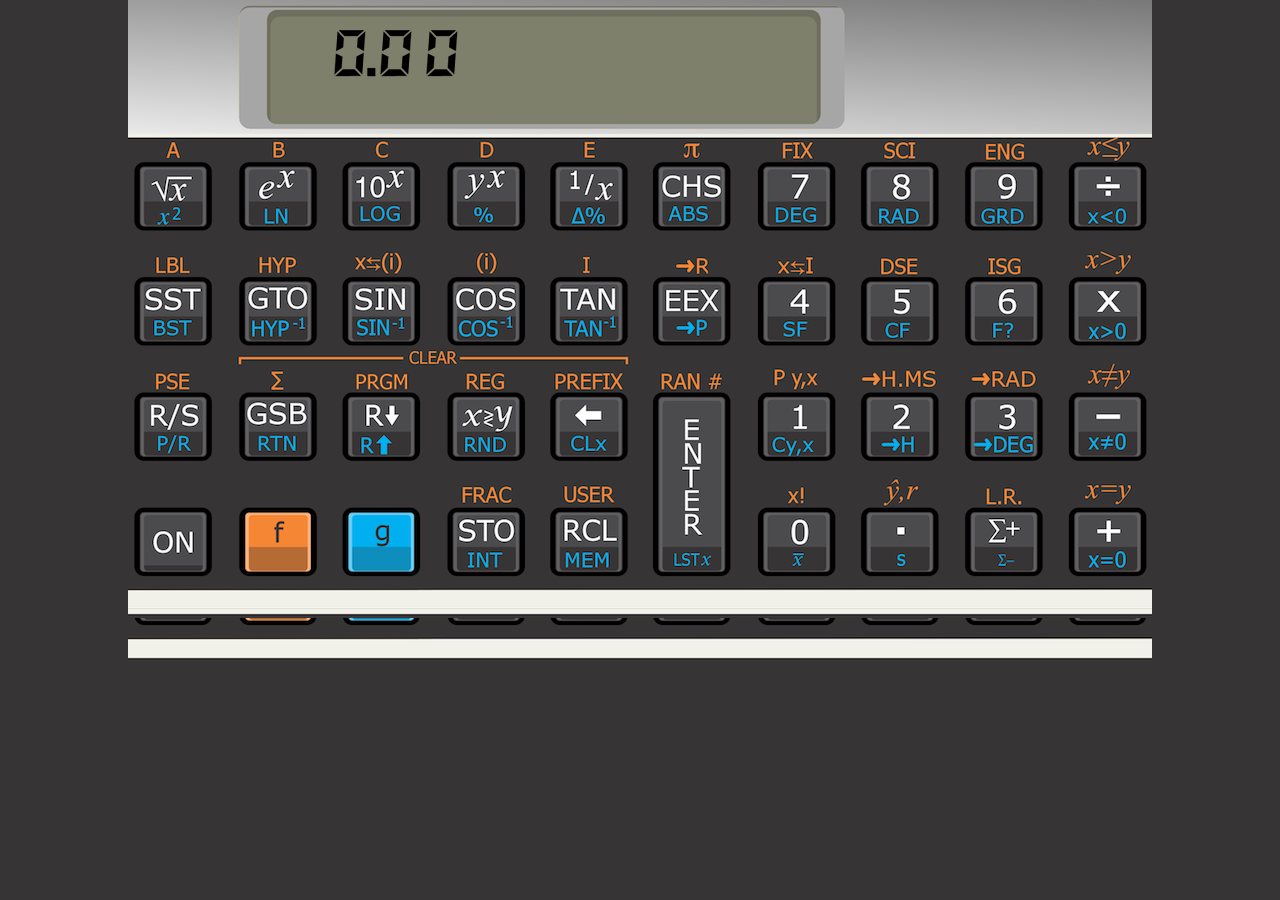
==== html/index5.html @ 2ae26381 "Initial commit" ====
<!DOCTYPE html>
<html>
<head>
<title>iPhone-11C</title>
<link rel=STYLESHEET href="hp11c-iphone.css" type="text/css">
<meta http-equiv="Content-Type" content="text/html; charset=utf-8">
<SCRIPT SRC="hp11c-min-android.js" TYPE="text/javascript"></script>
<SCRIPT SRC="hp11c-iphone-patch.js" TYPE="text/javascript"></script>
<SCRIPT SRC="hp11c-coords-5h.js" TYPE="text/javascript"></script>
<meta name="viewport" content="user-scalable=0, width=1024, minimum-scale=0.1, maximum-scale=6"/>
<meta name="apple-mobile-web-app-capable" content="yes" />
<meta name="apple-touch-fullscreen" content="yes" />
<meta name="apple-mobile-web-app-status-bar-style" content="black" />
<link rel="shortcut icon" href="favicon.ico">
<link rel="apple-touch-icon" href="hp11c-iphone-icon.png"/>
</head>
<body>

<div id="pointer_div" style="position: relative; height: 662px; width: 1024px; margin: auto;">

<img src="hp11c_5.png" style="position: absolute; left: 0px; top:0px;" id="cross" alt="">
<div style="z-index:1; position:absolute; left: 87px; top:24px; font-weight: bold; font-size: 16px; font-family: sans-serif;">
<span id="display"></span>
</div>
<div style="z-index:1; position:absolute; left: 220px; top:96px; font-size: 22px; font-family: sans-serif;">
<span id="modifier">STO</span>
</div>
<div style="z-index:1; position:absolute; left: 452px; top:96px; font-size: 22px; font-family: sans-serif;">
<span id="user">USER</span>
</div>
<div style="z-index:1; position:absolute; left: 565px; top:96px; font-size: 22px; font-family: sans-serif;">
<span id="trigo">GRAD</span>
</div>
<div style="z-index:1; position:absolute; left: 345px; top:96px; font-size: 22px; font-family: sans-serif;">
<span id="pgrm">PGRM&nbsp;&nbsp;C</span>
</div>

<img id="lcd0a" src="lcda.png" alt="" style="z-index:1; position:absolute; top:30px; visibility: hidden; left: 160px;">
<img id="lcd0b" src="lcdb.png" alt="" style="z-index:1; position:absolute; top:30px; visibility: hidden; left: 160px;">
<img id="lcd0c" src="lcdc.png" alt="" style="z-index:1; position:absolute; top:30px; visibility: hidden; left: 160px;">
<img id="lcd0d" src="lcdd.png" alt="" style="z-index:1; position:absolute; top:30px; visibility: hidden; left: 160px;">
<img id="lcd0e" src="lcde.png" alt="" style="z-index:1; position:absolute; top:30px; visibility: hidden; left: 160px;">
<img id="lcd0f" src="lcdf.png" alt="" style="z-index:1; position:absolute; top:30px; visibility: hidden; left: 160px;">
<img id="lcd0g" src="lcdg.png" alt="" style="z-index:1; position:absolute; top:30px; visibility: hidden; left: 160px;">
<img id="lcd0p" src="lcdp.png" alt="" style="z-index:1; position:absolute; top:30px; visibility: hidden; left: 160px;">
<img id="lcd0t" src="lcdt.png" alt="" style="z-index:1; position:absolute; top:30px; visibility: hidden; left: 160px;">

<img id="lcd1a" src="lcda.png" alt="" style="z-index:1; position:absolute; top:30px; visibility: hidden; left: 206px;">
<img id="lcd1b" src="lcdb.png" alt="" style="z-index:1; position:absolute; top:30px; visibility: hidden; left: 206px;">
<img id="lcd1c" src="lcdc.png" alt="" style="z-index:1; position:absolute; top:30px; visibility: hidden; left: 206px;">
<img id="lcd1d" src="lcdd.png" alt="" style="z-index:1; position:absolute; top:30px; visibility: hidden; left: 206px;">
<img id="lcd1e" src="lcde.png" alt="" style="z-index:1; position:absolute; top:30px; visibility: hidden; left: 206px;">
<img id="lcd1f" src="lcdf.png" alt="" style="z-index:1; position:absolute; top:30px; visibility: hidden; left: 206px;">
<img id="lcd1g" src="lcdg.png" alt="" style="z-index:1; position:absolute; top:30px; visibility: hidden; left: 206px;">
<img id="lcd1p" src="lcdp.png" alt="" style="z-index:1; position:absolute; top:30px; visibility: hidden; left: 206px;">
<img id="lcd1t" src="lcdt.png" alt="" style="z-index:1; position:absolute; top:30px; visibility: hidden; left: 206px;">

<img id="lcd2a" src="lcda.png" alt="" style="z-index:1; position:absolute; top:30px; visibility: hidden; left: 252px;">
<img id="lcd2b" src="lcdb.png" alt="" style="z-index:1; position:absolute; top:30px; visibility: hidden; left: 252px;">
<img id="lcd2c" src="lcdc.png" alt="" style="z-index:1; position:absolute; top:30px; visibility: hidden; left: 252px;">
<img id="lcd2d" src="lcdd.png" alt="" style="z-index:1; position:absolute; top:30px; visibility: hidden; left: 252px;">
<img id="lcd2e" src="lcde.png" alt="" style="z-index:1; position:absolute; top:30px; visibility: hidden; left: 252px;">
<img id="lcd2f" src="lcdf.png" alt="" style="z-index:1; position:absolute; top:30px; visibility: hidden; left: 252px;">
<img id="lcd2g" src="lcdg.png" alt="" style="z-index:1; position:absolute; top:30px; visibility: hidden; left: 252px;">
<img id="lcd2p" src="lcdp.png" alt="" style="z-index:1; position:absolute; top:30px; visibility: hidden; left: 252px;">
<img id="lcd2t" src="lcdt.png" alt="" style="z-index:1; position:absolute; top:30px; visibility: hidden; left: 252px;">

<img id="lcd3a" src="lcda.png" alt="" style="z-index:1; position:absolute; top:30px; visibility: hidden; left: 298px;">
<img id="lcd3b" src="lcdb.png" alt="" style="z-index:1; position:absolute; top:30px; visibility: hidden; left: 298px;">
<img id="lcd3c" src="lcdc.png" alt="" style="z-index:1; position:absolute; top:30px; visibility: hidden; left: 298px;">
<img id="lcd3d" src="lcdd.png" alt="" style="z-index:1; position:absolute; top:30px; visibility: hidden; left: 298px;">
<img id="lcd3e" src="lcde.png" alt="" style="z-index:1; position:absolute; top:30px; visibility: hidden; left: 298px;">
<img id="lcd3f" src="lcdf.png" alt="" style="z-index:1; position:absolute; top:30px; visibility: hidden; left: 298px;">
<img id="lcd3g" src="lcdg.png" alt="" style="z-index:1; position:absolute; top:30px; visibility: hidden; left: 298px;">
<img id="lcd3p" src="lcdp.png" alt="" style="z-index:1; position:absolute; top:30px; visibility: hidden; left: 298px;">
<img id="lcd3t" src="lcdt.png" alt="" style="z-index:1; position:absolute; top:30px; visibility: hidden; left: 298px;">

<img id="lcd4a" src="lcda.png" alt="" style="z-index:1; position:absolute; top:30px; visibility: hidden; left: 344px;">
<img id="lcd4b" src="lcdb.png" alt="" style="z-index:1; position:absolute; top:30px; visibility: hidden; left: 344px;">
<img id="lcd4c" src="lcdc.png" alt="" style="z-index:1; position:absolute; top:30px; visibility: hidden; left: 344px;">
<img id="lcd4d" src="lcdd.png" alt="" style="z-index:1; position:absolute; top:30px; visibility: hidden; left: 344px;">
<img id="lcd4e" src="lcde.png" alt="" style="z-index:1; position:absolute; top:30px; visibility: hidden; left: 344px;">
<img id="lcd4f" src="lcdf.png" alt="" style="z-index:1; position:absolute; top:30px; visibility: hidden; left: 344px;">
<img id="lcd4g" src="lcdg.png" alt="" style="z-index:1; position:absolute; top:30px; visibility: hidden; left: 344px;">
<img id="lcd4p" src="lcdp.png" alt="" style="z-index:1; position:absolute; top:30px; visibility: hidden; left: 344px;">
<img id="lcd4t" src="lcdt.png" alt="" style="z-index:1; position:absolute; top:30px; visibility: hidden; left: 344px;">

<img id="lcd5a" src="lcda.png" alt="" style="z-index:1; position:absolute; top:30px; visibility: hidden; left: 390px;">
<img id="lcd5b" src="lcdb.png" alt="" style="z-index:1; position:absolute; top:30px; visibility: hidden; left: 390px;">
<img id="lcd5c" src="lcdc.png" alt="" style="z-index:1; position:absolute; top:30px; visibility: hidden; left: 390px;">
<img id="lcd5d" src="lcdd.png" alt="" style="z-index:1; position:absolute; top:30px; visibility: hidden; left: 390px;">
<img id="lcd5e" src="lcde.png" alt="" style="z-index:1; position:absolute; top:30px; visibility: hidden; left: 390px;">
<img id="lcd5f" src="lcdf.png" alt="" style="z-index:1; position:absolute; top:30px; visibility: hidden; left: 390px;">
<img id="lcd5g" src="lcdg.png" alt="" style="z-index:1; position:absolute; top:30px; visibility: hidden; left: 390px;">
<img id="lcd5p" src="lcdp.png" alt="" style="z-index:1; position:absolute; top:30px; visibility: hidden; left: 390px;">
<img id="lcd5t" src="lcdt.png" alt="" style="z-index:1; position:absolute; top:30px; visibility: hidden; left: 390px;">

<img id="lcd6a" src="lcda.png" alt="" style="z-index:1; position:absolute; top:30px; visibility: hidden; left: 436px;">
<img id="lcd6b" src="lcdb.png" alt="" style="z-index:1; position:absolute; top:30px; visibility: hidden; left: 436px;">
<img id="lcd6c" src="lcdc.png" alt="" style="z-index:1; position:absolute; top:30px; visibility: hidden; left: 436px;">
<img id="lcd6d" src="lcdd.png" alt="" style="z-index:1; position:absolute; top:30px; visibility: hidden; left: 436px;">
<img id="lcd6e" src="lcde.png" alt="" style="z-index:1; position:absolute; top:30px; visibility: hidden; left: 436px;">
<img id="lcd6f" src="lcdf.png" alt="" style="z-index:1; position:absolute; top:30px; visibility: hidden; left: 436px;">
<img id="lcd6g" src="lcdg.png" alt="" style="z-index:1; position:absolute; top:30px; visibility: hidden; left: 436px;">
<img id="lcd6p" src="lcdp.png" alt="" style="z-index:1; position:absolute; top:30px; visibility: hidden; left: 436px;">
<img id="lcd6t" src="lcdt.png" alt="" style="z-index:1; position:absolute; top:30px; visibility: hidden; left: 436px;">

<img id="lcd7a" src="lcda.png" alt="" style="z-index:1; position:absolute; top:30px; visibility: hidden; left: 482px;">
<img id="lcd7b" src="lcdb.png" alt="" style="z-index:1; position:absolute; top:30px; visibility: hidden; left: 482px;">
<img id="lcd7c" src="lcdc.png" alt="" style="z-index:1; position:absolute; top:30px; visibility: hidden; left: 482px;">
<img id="lcd7d" src="lcdd.png" alt="" style="z-index:1; position:absolute; top:30px; visibility: hidden; left: 482px;">
<img id="lcd7e" src="lcde.png" alt="" style="z-index:1; position:absolute; top:30px; visibility: hidden; left: 482px;">
<img id="lcd7f" src="lcdf.png" alt="" style="z-index:1; position:absolute; top:30px; visibility: hidden; left: 482px;">
<img id="lcd7g" src="lcdg.png" alt="" style="z-index:1; position:absolute; top:30px; visibility: hidden; left: 482px;">
<img id="lcd7p" src="lcdp.png" alt="" style="z-index:1; position:absolute; top:30px; visibility: hidden; left: 482px;">
<img id="lcd7t" src="lcdt.png" alt="" style="z-index:1; position:absolute; top:30px; visibility: hidden; left: 482px;">

<img id="lcd8a" src="lcda.png" alt="" style="z-index:1; position:absolute; top:30px; visibility: hidden; left: 528px;">
<img id="lcd8b" src="lcdb.png" alt="" style="z-index:1; position:absolute; top:30px; visibility: hidden; left: 528px;">
<img id="lcd8c" src="lcdc.png" alt="" style="z-index:1; position:absolute; top:30px; visibility: hidden; left: 528px;">
<img id="lcd8d" src="lcdd.png" alt="" style="z-index:1; position:absolute; top:30px; visibility: hidden; left: 528px;">
<img id="lcd8e" src="lcde.png" alt="" style="z-index:1; position:absolute; top:30px; visibility: hidden; left: 528px;">
<img id="lcd8f" src="lcdf.png" alt="" style="z-index:1; position:absolute; top:30px; visibility: hidden; left: 528px;">
<img id="lcd8g" src="lcdg.png" alt="" style="z-index:1; position:absolute; top:30px; visibility: hidden; left: 528px;">
<img id="lcd8p" src="lcdp.png" alt="" style="z-index:1; position:absolute; top:30px; visibility: hidden; left: 528px;">
<img id="lcd8t" src="lcdt.png" alt="" style="z-index:1; position:absolute; top:30px; visibility: hidden; left: 528px;">

<img id="lcd9a" src="lcda.png" alt="" style="z-index:1; position:absolute; top:30px; visibility: hidden; left: 574px;">
<img id="lcd9b" src="lcdb.png" alt="" style="z-index:1; position:absolute; top:30px; visibility: hidden; left: 574px;">
<img id="lcd9c" src="lcdc.png" alt="" style="z-index:1; position:absolute; top:30px; visibility: hidden; left: 574px;">
<img id="lcd9d" src="lcdd.png" alt="" style="z-index:1; position:absolute; top:30px; visibility: hidden; left: 574px;">
<img id="lcd9e" src="lcde.png" alt="" style="z-index:1; position:absolute; top:30px; visibility: hidden; left: 574px;">
<img id="lcd9f" src="lcdf.png" alt="" style="z-index:1; position:absolute; top:30px; visibility: hidden; left: 574px;">
<img id="lcd9g" src="lcdg.png" alt="" style="z-index:1; position:absolute; top:30px; visibility: hidden; left: 574px;">
<img id="lcd9p" src="lcdp.png" alt="" style="z-index:1; position:absolute; top:30px; visibility: hidden; left: 574px;">
<img id="lcd9t" src="lcdt.png" alt="" style="z-index:1; position:absolute; top:30px; visibility: hidden; left: 574px;">

<img id="lcd10a" src="lcda.png" alt="" style="z-index:1; position:absolute; top:30px; visibility: hidden; left: 620px;">
<img id="lcd10b" src="lcdb.png" alt="" style="z-index:1; position:absolute; top:30px; visibility: hidden; left: 620px;">
<img id="lcd10c" src="lcdc.png" alt="" style="z-index:1; position:absolute; top:30px; visibility: hidden; left: 620px;">
<img id="lcd10d" src="lcdd.png" alt="" style="z-index:1; position:absolute; top:30px; visibility: hidden; left: 620px;">
<img id="lcd10e" src="lcde.png" alt="" style="z-index:1; position:absolute; top:30px; visibility: hidden; left: 620px;">
<img id="lcd10f" src="lcdf.png" alt="" style="z-index:1; position:absolute; top:30px; visibility: hidden; left: 620px;">
<img id="lcd10g" src="lcdg.png" alt="" style="z-index:1; position:absolute; top:30px; visibility: hidden; left: 620px;">
<img id="lcd10p" src="lcdp.png" alt="" style="z-index:1; position:absolute; top:30px; visibility: hidden; left: 620px;">
<img id="lcd10t" src="lcdt.png" alt="" style="z-index:1; position:absolute; top:30px; visibility: hidden; left: 620px;">

</div>

<script type="text/javascript" defer>
Init_hp12c();
</script>

</body>
</html>
---- html/hp11c-iphone.css ----
div#pointer_div img {
    border: 0;
    padding: 0;
	margin-left: 0;
	margin-top: 0;
	margin-right: 0;
	margin-bottom: 0;
	float: none;
	clear: right;
}

div {
	margin: 0 0 0 0;
}

body {
	padding: 0 0 0 0;
	margin: 0 0 0 0;
	background-color: #373435;
}
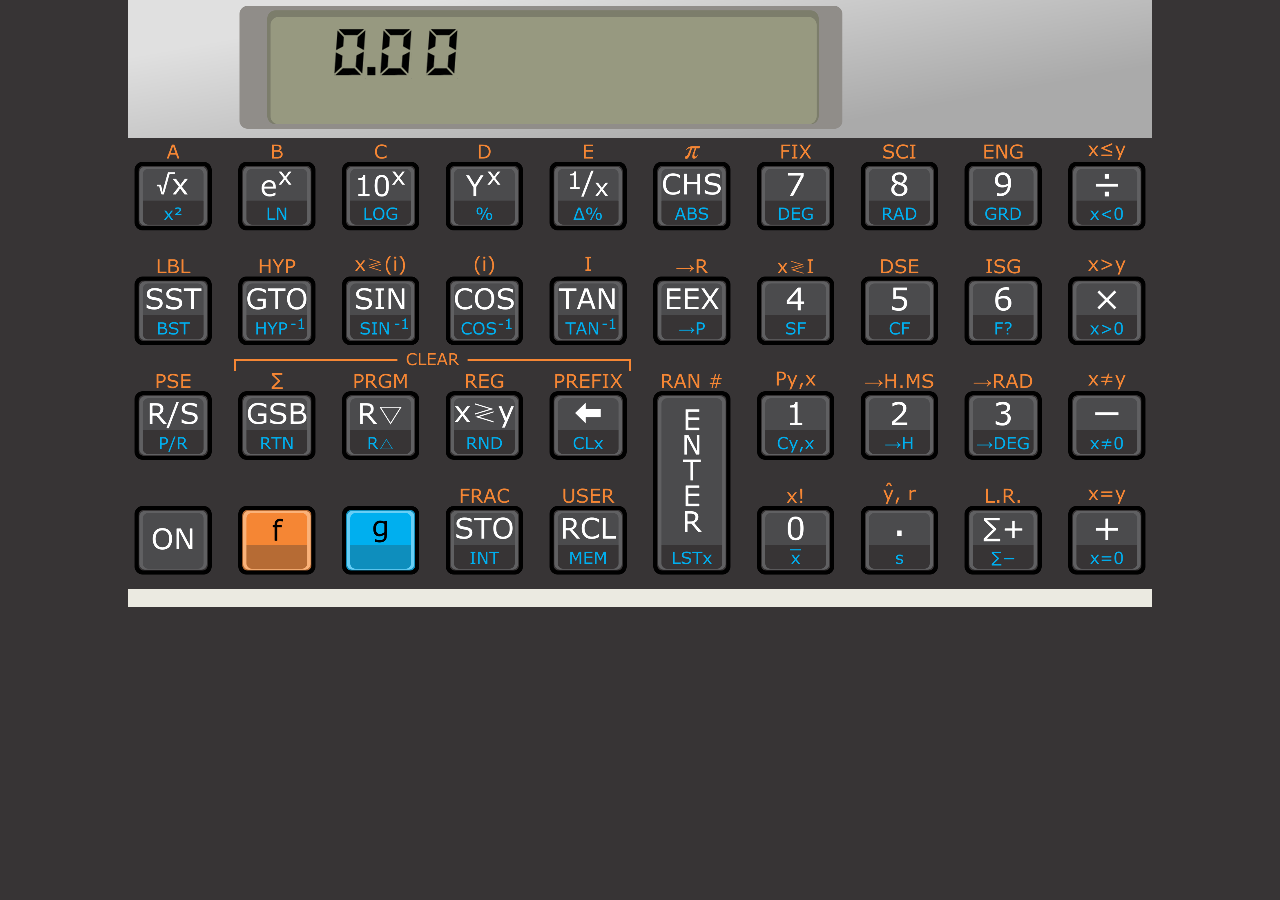
==== commit e102998e: "Updated version" ====
--- a/html/index5.html
+++ b/html/index5.html
@@ -16,134 +16,134 @@
 </head>
 <body>
 
-<div id="pointer_div" style="position: relative; height: 662px; width: 1024px; margin: auto;">
+<div id="pointer_div" style="position: relative; height: 607px; width: 1024px; margin: auto;">
 
 <img src="hp11c_5.png" style="position: absolute; left: 0px; top:0px;" id="cross" alt="">
 <div style="z-index:1; position:absolute; left: 87px; top:24px; font-weight: bold; font-size: 16px; font-family: sans-serif;">
 <span id="display"></span>
 </div>
-<div style="z-index:1; position:absolute; left: 220px; top:96px; font-size: 22px; font-family: sans-serif;">
+<div style="z-index:1; position:absolute; left: 220px; top:94px; font-size: 22px; font-family: sans-serif;">
 <span id="modifier">STO</span>
 </div>
-<div style="z-index:1; position:absolute; left: 452px; top:96px; font-size: 22px; font-family: sans-serif;">
+<div style="z-index:1; position:absolute; left: 452px; top:94px; font-size: 22px; font-family: sans-serif;">
 <span id="user">USER</span>
 </div>
-<div style="z-index:1; position:absolute; left: 565px; top:96px; font-size: 22px; font-family: sans-serif;">
+<div style="z-index:1; position:absolute; left: 565px; top:94px; font-size: 22px; font-family: sans-serif;">
 <span id="trigo">GRAD</span>
 </div>
-<div style="z-index:1; position:absolute; left: 345px; top:96px; font-size: 22px; font-family: sans-serif;">
+<div style="z-index:1; position:absolute; left: 345px; top:94px; font-size: 22px; font-family: sans-serif;">
 <span id="pgrm">PGRM&nbsp;&nbsp;C</span>
 </div>
 
-<img id="lcd0a" src="lcda.png" alt="" style="z-index:1; position:absolute; top:30px; visibility: hidden; left: 160px;">
-<img id="lcd0b" src="lcdb.png" alt="" style="z-index:1; position:absolute; top:30px; visibility: hidden; left: 160px;">
-<img id="lcd0c" src="lcdc.png" alt="" style="z-index:1; position:absolute; top:30px; visibility: hidden; left: 160px;">
-<img id="lcd0d" src="lcdd.png" alt="" style="z-index:1; position:absolute; top:30px; visibility: hidden; left: 160px;">
-<img id="lcd0e" src="lcde.png" alt="" style="z-index:1; position:absolute; top:30px; visibility: hidden; left: 160px;">
-<img id="lcd0f" src="lcdf.png" alt="" style="z-index:1; position:absolute; top:30px; visibility: hidden; left: 160px;">
-<img id="lcd0g" src="lcdg.png" alt="" style="z-index:1; position:absolute; top:30px; visibility: hidden; left: 160px;">
-<img id="lcd0p" src="lcdp.png" alt="" style="z-index:1; position:absolute; top:30px; visibility: hidden; left: 160px;">
-<img id="lcd0t" src="lcdt.png" alt="" style="z-index:1; position:absolute; top:30px; visibility: hidden; left: 160px;">
+<img id="lcd0a" src="lcda.png" alt="" style="z-index:1; position:absolute; top:29px; visibility: hidden; left: 160px;">
+<img id="lcd0b" src="lcdb.png" alt="" style="z-index:1; position:absolute; top:29px; visibility: hidden; left: 160px;">
+<img id="lcd0c" src="lcdc.png" alt="" style="z-index:1; position:absolute; top:29px; visibility: hidden; left: 160px;">
+<img id="lcd0d" src="lcdd.png" alt="" style="z-index:1; position:absolute; top:29px; visibility: hidden; left: 160px;">
+<img id="lcd0e" src="lcde.png" alt="" style="z-index:1; position:absolute; top:29px; visibility: hidden; left: 160px;">
+<img id="lcd0f" src="lcdf.png" alt="" style="z-index:1; position:absolute; top:29px; visibility: hidden; left: 160px;">
+<img id="lcd0g" src="lcdg.png" alt="" style="z-index:1; position:absolute; top:29px; visibility: hidden; left: 160px;">
+<img id="lcd0p" src="lcdp.png" alt="" style="z-index:1; position:absolute; top:29px; visibility: hidden; left: 160px;">
+<img id="lcd0t" src="lcdt.png" alt="" style="z-index:1; position:absolute; top:29px; visibility: hidden; left: 160px;">
 
-<img id="lcd1a" src="lcda.png" alt="" style="z-index:1; position:absolute; top:30px; visibility: hidden; left: 206px;">
-<img id="lcd1b" src="lcdb.png" alt="" style="z-index:1; position:absolute; top:30px; visibility: hidden; left: 206px;">
-<img id="lcd1c" src="lcdc.png" alt="" style="z-index:1; position:absolute; top:30px; visibility: hidden; left: 206px;">
-<img id="lcd1d" src="lcdd.png" alt="" style="z-index:1; position:absolute; top:30px; visibility: hidden; left: 206px;">
-<img id="lcd1e" src="lcde.png" alt="" style="z-index:1; position:absolute; top:30px; visibility: hidden; left: 206px;">
-<img id="lcd1f" src="lcdf.png" alt="" style="z-index:1; position:absolute; top:30px; visibility: hidden; left: 206px;">
-<img id="lcd1g" src="lcdg.png" alt="" style="z-index:1; position:absolute; top:30px; visibility: hidden; left: 206px;">
-<img id="lcd1p" src="lcdp.png" alt="" style="z-index:1; position:absolute; top:30px; visibility: hidden; left: 206px;">
-<img id="lcd1t" src="lcdt.png" alt="" style="z-index:1; position:absolute; top:30px; visibility: hidden; left: 206px;">
+<img id="lcd1a" src="lcda.png" alt="" style="z-index:1; position:absolute; top:29px; visibility: hidden; left: 206px;">
+<img id="lcd1b" src="lcdb.png" alt="" style="z-index:1; position:absolute; top:29px; visibility: hidden; left: 206px;">
+<img id="lcd1c" src="lcdc.png" alt="" style="z-index:1; position:absolute; top:29px; visibility: hidden; left: 206px;">
+<img id="lcd1d" src="lcdd.png" alt="" style="z-index:1; position:absolute; top:29px; visibility: hidden; left: 206px;">
+<img id="lcd1e" src="lcde.png" alt="" style="z-index:1; position:absolute; top:29px; visibility: hidden; left: 206px;">
+<img id="lcd1f" src="lcdf.png" alt="" style="z-index:1; position:absolute; top:29px; visibility: hidden; left: 206px;">
+<img id="lcd1g" src="lcdg.png" alt="" style="z-index:1; position:absolute; top:29px; visibility: hidden; left: 206px;">
+<img id="lcd1p" src="lcdp.png" alt="" style="z-index:1; position:absolute; top:29px; visibility: hidden; left: 206px;">
+<img id="lcd1t" src="lcdt.png" alt="" style="z-index:1; position:absolute; top:29px; visibility: hidden; left: 206px;">
 
-<img id="lcd2a" src="lcda.png" alt="" style="z-index:1; position:absolute; top:30px; visibility: hidden; left: 252px;">
-<img id="lcd2b" src="lcdb.png" alt="" style="z-index:1; position:absolute; top:30px; visibility: hidden; left: 252px;">
-<img id="lcd2c" src="lcdc.png" alt="" style="z-index:1; position:absolute; top:30px; visibility: hidden; left: 252px;">
-<img id="lcd2d" src="lcdd.png" alt="" style="z-index:1; position:absolute; top:30px; visibility: hidden; left: 252px;">
-<img id="lcd2e" src="lcde.png" alt="" style="z-index:1; position:absolute; top:30px; visibility: hidden; left: 252px;">
-<img id="lcd2f" src="lcdf.png" alt="" style="z-index:1; position:absolute; top:30px; visibility: hidden; left: 252px;">
-<img id="lcd2g" src="lcdg.png" alt="" style="z-index:1; position:absolute; top:30px; visibility: hidden; left: 252px;">
-<img id="lcd2p" src="lcdp.png" alt="" style="z-index:1; position:absolute; top:30px; visibility: hidden; left: 252px;">
-<img id="lcd2t" src="lcdt.png" alt="" style="z-index:1; position:absolute; top:30px; visibility: hidden; left: 252px;">
+<img id="lcd2a" src="lcda.png" alt="" style="z-index:1; position:absolute; top:29px; visibility: hidden; left: 252px;">
+<img id="lcd2b" src="lcdb.png" alt="" style="z-index:1; position:absolute; top:29px; visibility: hidden; left: 252px;">
+<img id="lcd2c" src="lcdc.png" alt="" style="z-index:1; position:absolute; top:29px; visibility: hidden; left: 252px;">
+<img id="lcd2d" src="lcdd.png" alt="" style="z-index:1; position:absolute; top:29px; visibility: hidden; left: 252px;">
+<img id="lcd2e" src="lcde.png" alt="" style="z-index:1; position:absolute; top:29px; visibility: hidden; left: 252px;">
+<img id="lcd2f" src="lcdf.png" alt="" style="z-index:1; position:absolute; top:29px; visibility: hidden; left: 252px;">
+<img id="lcd2g" src="lcdg.png" alt="" style="z-index:1; position:absolute; top:29px; visibility: hidden; left: 252px;">
+<img id="lcd2p" src="lcdp.png" alt="" style="z-index:1; position:absolute; top:29px; visibility: hidden; left: 252px;">
+<img id="lcd2t" src="lcdt.png" alt="" style="z-index:1; position:absolute; top:29px; visibility: hidden; left: 252px;">
 
-<img id="lcd3a" src="lcda.png" alt="" style="z-index:1; position:absolute; top:30px; visibility: hidden; left: 298px;">
-<img id="lcd3b" src="lcdb.png" alt="" style="z-index:1; position:absolute; top:30px; visibility: hidden; left: 298px;">
-<img id="lcd3c" src="lcdc.png" alt="" style="z-index:1; position:absolute; top:30px; visibility: hidden; left: 298px;">
-<img id="lcd3d" src="lcdd.png" alt="" style="z-index:1; position:absolute; top:30px; visibility: hidden; left: 298px;">
-<img id="lcd3e" src="lcde.png" alt="" style="z-index:1; position:absolute; top:30px; visibility: hidden; left: 298px;">
-<img id="lcd3f" src="lcdf.png" alt="" style="z-index:1; position:absolute; top:30px; visibility: hidden; left: 298px;">
-<img id="lcd3g" src="lcdg.png" alt="" style="z-index:1; position:absolute; top:30px; visibility: hidden; left: 298px;">
-<img id="lcd3p" src="lcdp.png" alt="" style="z-index:1; position:absolute; top:30px; visibility: hidden; left: 298px;">
-<img id="lcd3t" src="lcdt.png" alt="" style="z-index:1; position:absolute; top:30px; visibility: hidden; left: 298px;">
+<img id="lcd3a" src="lcda.png" alt="" style="z-index:1; position:absolute; top:29px; visibility: hidden; left: 298px;">
+<img id="lcd3b" src="lcdb.png" alt="" style="z-index:1; position:absolute; top:29px; visibility: hidden; left: 298px;">
+<img id="lcd3c" src="lcdc.png" alt="" style="z-index:1; position:absolute; top:29px; visibility: hidden; left: 298px;">
+<img id="lcd3d" src="lcdd.png" alt="" style="z-index:1; position:absolute; top:29px; visibility: hidden; left: 298px;">
+<img id="lcd3e" src="lcde.png" alt="" style="z-index:1; position:absolute; top:29px; visibility: hidden; left: 298px;">
+<img id="lcd3f" src="lcdf.png" alt="" style="z-index:1; position:absolute; top:29px; visibility: hidden; left: 298px;">
+<img id="lcd3g" src="lcdg.png" alt="" style="z-index:1; position:absolute; top:29px; visibility: hidden; left: 298px;">
+<img id="lcd3p" src="lcdp.png" alt="" style="z-index:1; position:absolute; top:29px; visibility: hidden; left: 298px;">
+<img id="lcd3t" src="lcdt.png" alt="" style="z-index:1; position:absolute; top:29px; visibility: hidden; left: 298px;">
 
-<img id="lcd4a" src="lcda.png" alt="" style="z-index:1; position:absolute; top:30px; visibility: hidden; left: 344px;">
-<img id="lcd4b" src="lcdb.png" alt="" style="z-index:1; position:absolute; top:30px; visibility: hidden; left: 344px;">
-<img id="lcd4c" src="lcdc.png" alt="" style="z-index:1; position:absolute; top:30px; visibility: hidden; left: 344px;">
-<img id="lcd4d" src="lcdd.png" alt="" style="z-index:1; position:absolute; top:30px; visibility: hidden; left: 344px;">
-<img id="lcd4e" src="lcde.png" alt="" style="z-index:1; position:absolute; top:30px; visibility: hidden; left: 344px;">
-<img id="lcd4f" src="lcdf.png" alt="" style="z-index:1; position:absolute; top:30px; visibility: hidden; left: 344px;">
-<img id="lcd4g" src="lcdg.png" alt="" style="z-index:1; position:absolute; top:30px; visibility: hidden; left: 344px;">
-<img id="lcd4p" src="lcdp.png" alt="" style="z-index:1; position:absolute; top:30px; visibility: hidden; left: 344px;">
-<img id="lcd4t" src="lcdt.png" alt="" style="z-index:1; position:absolute; top:30px; visibility: hidden; left: 344px;">
+<img id="lcd4a" src="lcda.png" alt="" style="z-index:1; position:absolute; top:29px; visibility: hidden; left: 344px;">
+<img id="lcd4b" src="lcdb.png" alt="" style="z-index:1; position:absolute; top:29px; visibility: hidden; left: 344px;">
+<img id="lcd4c" src="lcdc.png" alt="" style="z-index:1; position:absolute; top:29px; visibility: hidden; left: 344px;">
+<img id="lcd4d" src="lcdd.png" alt="" style="z-index:1; position:absolute; top:29px; visibility: hidden; left: 344px;">
+<img id="lcd4e" src="lcde.png" alt="" style="z-index:1; position:absolute; top:29px; visibility: hidden; left: 344px;">
+<img id="lcd4f" src="lcdf.png" alt="" style="z-index:1; position:absolute; top:29px; visibility: hidden; left: 344px;">
+<img id="lcd4g" src="lcdg.png" alt="" style="z-index:1; position:absolute; top:29px; visibility: hidden; left: 344px;">
+<img id="lcd4p" src="lcdp.png" alt="" style="z-index:1; position:absolute; top:29px; visibility: hidden; left: 344px;">
+<img id="lcd4t" src="lcdt.png" alt="" style="z-index:1; position:absolute; top:29px; visibility: hidden; left: 344px;">
 
-<img id="lcd5a" src="lcda.png" alt="" style="z-index:1; position:absolute; top:30px; visibility: hidden; left: 390px;">
-<img id="lcd5b" src="lcdb.png" alt="" style="z-index:1; position:absolute; top:30px; visibility: hidden; left: 390px;">
-<img id="lcd5c" src="lcdc.png" alt="" style="z-index:1; position:absolute; top:30px; visibility: hidden; left: 390px;">
-<img id="lcd5d" src="lcdd.png" alt="" style="z-index:1; position:absolute; top:30px; visibility: hidden; left: 390px;">
-<img id="lcd5e" src="lcde.png" alt="" style="z-index:1; position:absolute; top:30px; visibility: hidden; left: 390px;">
-<img id="lcd5f" src="lcdf.png" alt="" style="z-index:1; position:absolute; top:30px; visibility: hidden; left: 390px;">
-<img id="lcd5g" src="lcdg.png" alt="" style="z-index:1; position:absolute; top:30px; visibility: hidden; left: 390px;">
-<img id="lcd5p" src="lcdp.png" alt="" style="z-index:1; position:absolute; top:30px; visibility: hidden; left: 390px;">
-<img id="lcd5t" src="lcdt.png" alt="" style="z-index:1; position:absolute; top:30px; visibility: hidden; left: 390px;">
+<img id="lcd5a" src="lcda.png" alt="" style="z-index:1; position:absolute; top:29px; visibility: hidden; left: 390px;">
+<img id="lcd5b" src="lcdb.png" alt="" style="z-index:1; position:absolute; top:29px; visibility: hidden; left: 390px;">
+<img id="lcd5c" src="lcdc.png" alt="" style="z-index:1; position:absolute; top:29px; visibility: hidden; left: 390px;">
+<img id="lcd5d" src="lcdd.png" alt="" style="z-index:1; position:absolute; top:29px; visibility: hidden; left: 390px;">
+<img id="lcd5e" src="lcde.png" alt="" style="z-index:1; position:absolute; top:29px; visibility: hidden; left: 390px;">
+<img id="lcd5f" src="lcdf.png" alt="" style="z-index:1; position:absolute; top:29px; visibility: hidden; left: 390px;">
+<img id="lcd5g" src="lcdg.png" alt="" style="z-index:1; position:absolute; top:29px; visibility: hidden; left: 390px;">
+<img id="lcd5p" src="lcdp.png" alt="" style="z-index:1; position:absolute; top:29px; visibility: hidden; left: 390px;">
+<img id="lcd5t" src="lcdt.png" alt="" style="z-index:1; position:absolute; top:29px; visibility: hidden; left: 390px;">
 
-<img id="lcd6a" src="lcda.png" alt="" style="z-index:1; position:absolute; top:30px; visibility: hidden; left: 436px;">
-<img id="lcd6b" src="lcdb.png" alt="" style="z-index:1; position:absolute; top:30px; visibility: hidden; left: 436px;">
-<img id="lcd6c" src="lcdc.png" alt="" style="z-index:1; position:absolute; top:30px; visibility: hidden; left: 436px;">
-<img id="lcd6d" src="lcdd.png" alt="" style="z-index:1; position:absolute; top:30px; visibility: hidden; left: 436px;">
-<img id="lcd6e" src="lcde.png" alt="" style="z-index:1; position:absolute; top:30px; visibility: hidden; left: 436px;">
-<img id="lcd6f" src="lcdf.png" alt="" style="z-index:1; position:absolute; top:30px; visibility: hidden; left: 436px;">
-<img id="lcd6g" src="lcdg.png" alt="" style="z-index:1; position:absolute; top:30px; visibility: hidden; left: 436px;">
-<img id="lcd6p" src="lcdp.png" alt="" style="z-index:1; position:absolute; top:30px; visibility: hidden; left: 436px;">
-<img id="lcd6t" src="lcdt.png" alt="" style="z-index:1; position:absolute; top:30px; visibility: hidden; left: 436px;">
+<img id="lcd6a" src="lcda.png" alt="" style="z-index:1; position:absolute; top:29px; visibility: hidden; left: 436px;">
+<img id="lcd6b" src="lcdb.png" alt="" style="z-index:1; position:absolute; top:29px; visibility: hidden; left: 436px;">
+<img id="lcd6c" src="lcdc.png" alt="" style="z-index:1; position:absolute; top:29px; visibility: hidden; left: 436px;">
+<img id="lcd6d" src="lcdd.png" alt="" style="z-index:1; position:absolute; top:29px; visibility: hidden; left: 436px;">
+<img id="lcd6e" src="lcde.png" alt="" style="z-index:1; position:absolute; top:29px; visibility: hidden; left: 436px;">
+<img id="lcd6f" src="lcdf.png" alt="" style="z-index:1; position:absolute; top:29px; visibility: hidden; left: 436px;">
+<img id="lcd6g" src="lcdg.png" alt="" style="z-index:1; position:absolute; top:29px; visibility: hidden; left: 436px;">
+<img id="lcd6p" src="lcdp.png" alt="" style="z-index:1; position:absolute; top:29px; visibility: hidden; left: 436px;">
+<img id="lcd6t" src="lcdt.png" alt="" style="z-index:1; position:absolute; top:29px; visibility: hidden; left: 436px;">
 
-<img id="lcd7a" src="lcda.png" alt="" style="z-index:1; position:absolute; top:30px; visibility: hidden; left: 482px;">
-<img id="lcd7b" src="lcdb.png" alt="" style="z-index:1; position:absolute; top:30px; visibility: hidden; left: 482px;">
-<img id="lcd7c" src="lcdc.png" alt="" style="z-index:1; position:absolute; top:30px; visibility: hidden; left: 482px;">
-<img id="lcd7d" src="lcdd.png" alt="" style="z-index:1; position:absolute; top:30px; visibility: hidden; left: 482px;">
-<img id="lcd7e" src="lcde.png" alt="" style="z-index:1; position:absolute; top:30px; visibility: hidden; left: 482px;">
-<img id="lcd7f" src="lcdf.png" alt="" style="z-index:1; position:absolute; top:30px; visibility: hidden; left: 482px;">
-<img id="lcd7g" src="lcdg.png" alt="" style="z-index:1; position:absolute; top:30px; visibility: hidden; left: 482px;">
-<img id="lcd7p" src="lcdp.png" alt="" style="z-index:1; position:absolute; top:30px; visibility: hidden; left: 482px;">
-<img id="lcd7t" src="lcdt.png" alt="" style="z-index:1; position:absolute; top:30px; visibility: hidden; left: 482px;">
+<img id="lcd7a" src="lcda.png" alt="" style="z-index:1; position:absolute; top:29px; visibility: hidden; left: 482px;">
+<img id="lcd7b" src="lcdb.png" alt="" style="z-index:1; position:absolute; top:29px; visibility: hidden; left: 482px;">
+<img id="lcd7c" src="lcdc.png" alt="" style="z-index:1; position:absolute; top:29px; visibility: hidden; left: 482px;">
+<img id="lcd7d" src="lcdd.png" alt="" style="z-index:1; position:absolute; top:29px; visibility: hidden; left: 482px;">
+<img id="lcd7e" src="lcde.png" alt="" style="z-index:1; position:absolute; top:29px; visibility: hidden; left: 482px;">
+<img id="lcd7f" src="lcdf.png" alt="" style="z-index:1; position:absolute; top:29px; visibility: hidden; left: 482px;">
+<img id="lcd7g" src="lcdg.png" alt="" style="z-index:1; position:absolute; top:29px; visibility: hidden; left: 482px;">
+<img id="lcd7p" src="lcdp.png" alt="" style="z-index:1; position:absolute; top:29px; visibility: hidden; left: 482px;">
+<img id="lcd7t" src="lcdt.png" alt="" style="z-index:1; position:absolute; top:29px; visibility: hidden; left: 482px;">
 
-<img id="lcd8a" src="lcda.png" alt="" style="z-index:1; position:absolute; top:30px; visibility: hidden; left: 528px;">
-<img id="lcd8b" src="lcdb.png" alt="" style="z-index:1; position:absolute; top:30px; visibility: hidden; left: 528px;">
-<img id="lcd8c" src="lcdc.png" alt="" style="z-index:1; position:absolute; top:30px; visibility: hidden; left: 528px;">
-<img id="lcd8d" src="lcdd.png" alt="" style="z-index:1; position:absolute; top:30px; visibility: hidden; left: 528px;">
-<img id="lcd8e" src="lcde.png" alt="" style="z-index:1; position:absolute; top:30px; visibility: hidden; left: 528px;">
-<img id="lcd8f" src="lcdf.png" alt="" style="z-index:1; position:absolute; top:30px; visibility: hidden; left: 528px;">
-<img id="lcd8g" src="lcdg.png" alt="" style="z-index:1; position:absolute; top:30px; visibility: hidden; left: 528px;">
-<img id="lcd8p" src="lcdp.png" alt="" style="z-index:1; position:absolute; top:30px; visibility: hidden; left: 528px;">
-<img id="lcd8t" src="lcdt.png" alt="" style="z-index:1; position:absolute; top:30px; visibility: hidden; left: 528px;">
+<img id="lcd8a" src="lcda.png" alt="" style="z-index:1; position:absolute; top:29px; visibility: hidden; left: 528px;">
+<img id="lcd8b" src="lcdb.png" alt="" style="z-index:1; position:absolute; top:29px; visibility: hidden; left: 528px;">
+<img id="lcd8c" src="lcdc.png" alt="" style="z-index:1; position:absolute; top:29px; visibility: hidden; left: 528px;">
+<img id="lcd8d" src="lcdd.png" alt="" style="z-index:1; position:absolute; top:29px; visibility: hidden; left: 528px;">
+<img id="lcd8e" src="lcde.png" alt="" style="z-index:1; position:absolute; top:29px; visibility: hidden; left: 528px;">
+<img id="lcd8f" src="lcdf.png" alt="" style="z-index:1; position:absolute; top:29px; visibility: hidden; left: 528px;">
+<img id="lcd8g" src="lcdg.png" alt="" style="z-index:1; position:absolute; top:29px; visibility: hidden; left: 528px;">
+<img id="lcd8p" src="lcdp.png" alt="" style="z-index:1; position:absolute; top:29px; visibility: hidden; left: 528px;">
+<img id="lcd8t" src="lcdt.png" alt="" style="z-index:1; position:absolute; top:29px; visibility: hidden; left: 528px;">
 
-<img id="lcd9a" src="lcda.png" alt="" style="z-index:1; position:absolute; top:30px; visibility: hidden; left: 574px;">
-<img id="lcd9b" src="lcdb.png" alt="" style="z-index:1; position:absolute; top:30px; visibility: hidden; left: 574px;">
-<img id="lcd9c" src="lcdc.png" alt="" style="z-index:1; position:absolute; top:30px; visibility: hidden; left: 574px;">
-<img id="lcd9d" src="lcdd.png" alt="" style="z-index:1; position:absolute; top:30px; visibility: hidden; left: 574px;">
-<img id="lcd9e" src="lcde.png" alt="" style="z-index:1; position:absolute; top:30px; visibility: hidden; left: 574px;">
-<img id="lcd9f" src="lcdf.png" alt="" style="z-index:1; position:absolute; top:30px; visibility: hidden; left: 574px;">
-<img id="lcd9g" src="lcdg.png" alt="" style="z-index:1; position:absolute; top:30px; visibility: hidden; left: 574px;">
-<img id="lcd9p" src="lcdp.png" alt="" style="z-index:1; position:absolute; top:30px; visibility: hidden; left: 574px;">
-<img id="lcd9t" src="lcdt.png" alt="" style="z-index:1; position:absolute; top:30px; visibility: hidden; left: 574px;">
+<img id="lcd9a" src="lcda.png" alt="" style="z-index:1; position:absolute; top:29px; visibility: hidden; left: 574px;">
+<img id="lcd9b" src="lcdb.png" alt="" style="z-index:1; position:absolute; top:29px; visibility: hidden; left: 574px;">
+<img id="lcd9c" src="lcdc.png" alt="" style="z-index:1; position:absolute; top:29px; visibility: hidden; left: 574px;">
+<img id="lcd9d" src="lcdd.png" alt="" style="z-index:1; position:absolute; top:29px; visibility: hidden; left: 574px;">
+<img id="lcd9e" src="lcde.png" alt="" style="z-index:1; position:absolute; top:29px; visibility: hidden; left: 574px;">
+<img id="lcd9f" src="lcdf.png" alt="" style="z-index:1; position:absolute; top:29px; visibility: hidden; left: 574px;">
+<img id="lcd9g" src="lcdg.png" alt="" style="z-index:1; position:absolute; top:29px; visibility: hidden; left: 574px;">
+<img id="lcd9p" src="lcdp.png" alt="" style="z-index:1; position:absolute; top:29px; visibility: hidden; left: 574px;">
+<img id="lcd9t" src="lcdt.png" alt="" style="z-index:1; position:absolute; top:29px; visibility: hidden; left: 574px;">
 
-<img id="lcd10a" src="lcda.png" alt="" style="z-index:1; position:absolute; top:30px; visibility: hidden; left: 620px;">
-<img id="lcd10b" src="lcdb.png" alt="" style="z-index:1; position:absolute; top:30px; visibility: hidden; left: 620px;">
-<img id="lcd10c" src="lcdc.png" alt="" style="z-index:1; position:absolute; top:30px; visibility: hidden; left: 620px;">
-<img id="lcd10d" src="lcdd.png" alt="" style="z-index:1; position:absolute; top:30px; visibility: hidden; left: 620px;">
-<img id="lcd10e" src="lcde.png" alt="" style="z-index:1; position:absolute; top:30px; visibility: hidden; left: 620px;">
-<img id="lcd10f" src="lcdf.png" alt="" style="z-index:1; position:absolute; top:30px; visibility: hidden; left: 620px;">
-<img id="lcd10g" src="lcdg.png" alt="" style="z-index:1; position:absolute; top:30px; visibility: hidden; left: 620px;">
-<img id="lcd10p" src="lcdp.png" alt="" style="z-index:1; position:absolute; top:30px; visibility: hidden; left: 620px;">
-<img id="lcd10t" src="lcdt.png" alt="" style="z-index:1; position:absolute; top:30px; visibility: hidden; left: 620px;">
+<img id="lcd10a" src="lcda.png" alt="" style="z-index:1; position:absolute; top:29px; visibility: hidden; left: 620px;">
+<img id="lcd10b" src="lcdb.png" alt="" style="z-index:1; position:absolute; top:29px; visibility: hidden; left: 620px;">
+<img id="lcd10c" src="lcdc.png" alt="" style="z-index:1; position:absolute; top:29px; visibility: hidden; left: 620px;">
+<img id="lcd10d" src="lcdd.png" alt="" style="z-index:1; position:absolute; top:29px; visibility: hidden; left: 620px;">
+<img id="lcd10e" src="lcde.png" alt="" style="z-index:1; position:absolute; top:29px; visibility: hidden; left: 620px;">
+<img id="lcd10f" src="lcdf.png" alt="" style="z-index:1; position:absolute; top:29px; visibility: hidden; left: 620px;">
+<img id="lcd10g" src="lcdg.png" alt="" style="z-index:1; position:absolute; top:29px; visibility: hidden; left: 620px;">
+<img id="lcd10p" src="lcdp.png" alt="" style="z-index:1; position:absolute; top:29px; visibility: hidden; left: 620px;">
+<img id="lcd10t" src="lcdt.png" alt="" style="z-index:1; position:absolute; top:29px; visibility: hidden; left: 620px;">
 
 </div>
 
